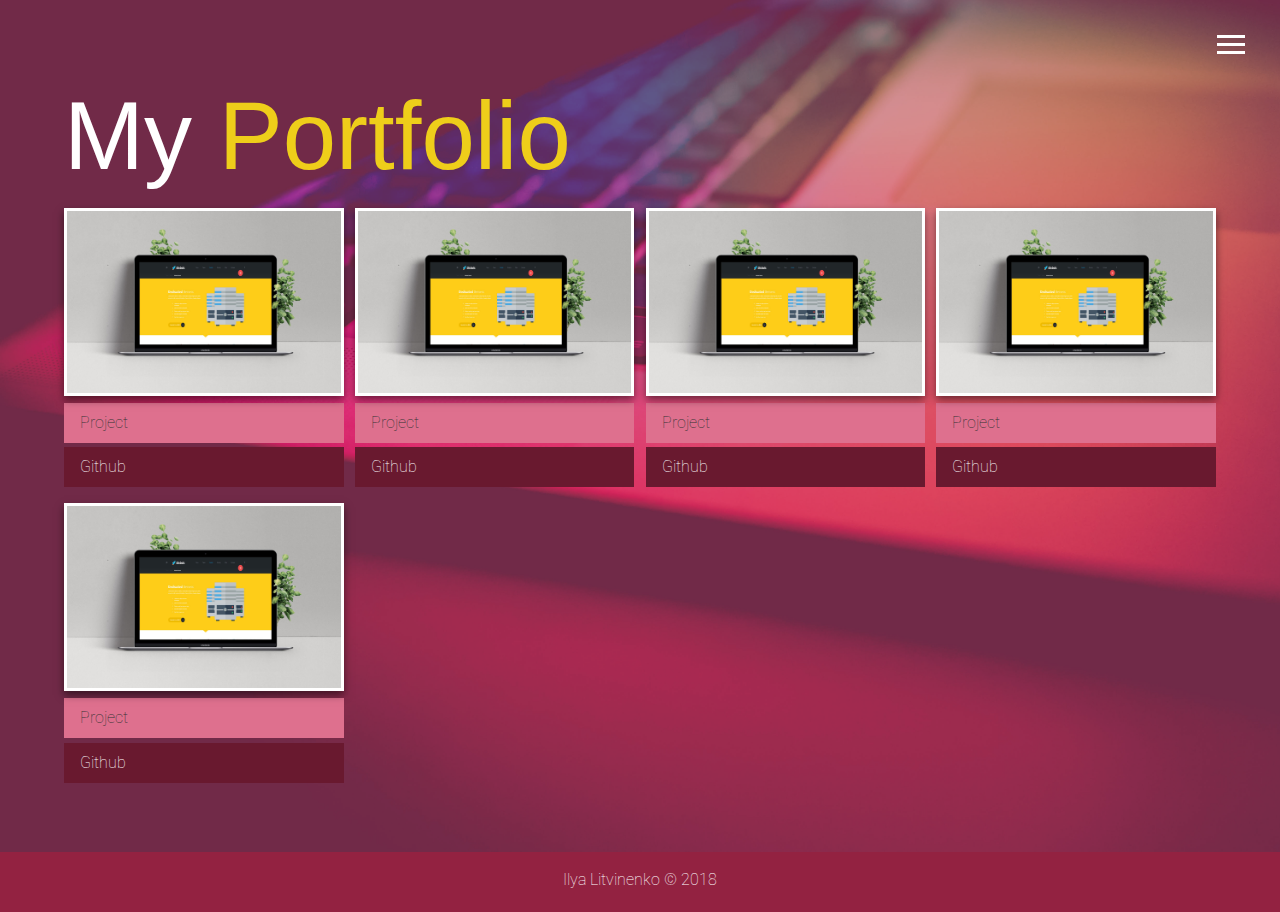
==== work.html @ fdcd1849 "Add files via upload" ====
<!DOCTYPE html>
<html lang="en">

<head>
  <meta charset="UTF-8">
  <meta name="viewport" content="width=device-width, initial-scale=1.0">
  <meta http-equiv="X-UA-Compatible" content="ie=edge">
  <link rel="stylesheet" href="https://use.fontawesome.com/releases/v5.2.0/css/all.css" integrity="sha384-hWVjflwFxL6sNzntih27bfxkr27PmbbK/iSvJ+a4+0owXq79v+lsFkW54bOGbiDQ"
    crossorigin="anonymous">
  <link rel="stylesheet" href="css/main.css">
  <title>My portfolio</title>
</head>

<body id="bg-img">
  <header>
    <div class="menu-btn">
      <div class="btn-line"></div>
      <div class="btn-line"></div>
      <div class="btn-line"></div>
    </div>

    <nav class="menu">
      <div class="menu-branding">
        <div class="portrait"></div>
      </div>
      <ul class="menu-nav">
        <li class="nav-item">
          <a href="index.html" class="nav-link">
            Home
          </a>
        </li>
        <li class="nav-item current">
          <a href="work.html" class="nav-link">
            Portfolio
          </a>
        </li>
        <li class="nav-item">
          <a href="contact.html" class="nav-link">
            Contact me
          </a>
        </li>
      </ul>
    </nav>
  </header>

  <main id="portfolio">
    <h1 class="lg-heading">
      My
      <span class="text-secondary">Portfolio</span>
    </h1>
    <div class="projects">
      <div class="item">
        <a href="#">
          <img src="img/projects/project1.jpg" alt="Project1">
        </a>
        <a href="#" class="btn-light">
          <i class="fas fa-eye"></i> Project
        </a>
        <a href="#" class="btn-dark">
          <i class="fab fa-github"></i> Github
        </a>
      </div>
      <div class="item">
        <a href="#">
          <img src="img/projects/project1.jpg" alt="Project1">
        </a>
        <a href="#" class="btn-light">
          <i class="fas fa-eye"></i> Project
        </a>
        <a href="#" class="btn-dark">
          <i class="fab fa-github"></i> Github
        </a>
      </div>
      <div class="item">
        <a href="#">
          <img src="img/projects/project1.jpg" alt="Project1">
        </a>
        <a href="#" class="btn-light">
          <i class="fas fa-eye"></i> Project
        </a>
        <a href="#" class="btn-dark">
          <i class="fab fa-github"></i> Github
        </a>
      </div>
      <div class="item">
        <a href="#">
          <img src="img/projects/project1.jpg" alt="Project1">
        </a>
        <a href="#" class="btn-light">
          <i class="fas fa-eye"></i> Project
        </a>
        <a href="#" class="btn-dark">
          <i class="fab fa-github"></i> Github
        </a>
      </div>
      <div class="item">
        <a href="#">
          <img src="img/projects/project1.jpg" alt="Project1">
        </a>
        <a href="#" class="btn-light">
          <i class="fas fa-eye"></i> Project
        </a>
        <a href="#" class="btn-dark">
          <i class="fab fa-github"></i> Github
        </a>
      </div>
    </div>
  </main>

  <footer id="main-footer">
    Ilya Litvinenko &copy; 2018
  </footer>

  <script src="js/main.js"></script>
</body>

</html>
---- css/main.css ----
@import url("https://fonts.googleapis.com/css?family=Roboto:100");
.menu-btn {
  position: absolute;
  z-index: 3;
  right: 35px;
  top: 35px;
  cursor: pointer;
  transition: all 1.5s ease-out; }
  .menu-btn .btn-line {
    width: 28px;
    height: 3px;
    margin: 0 0 5px 0;
    background: #fff;
    transition: all 1.5s ease-out; }
  .menu-btn.close {
    transform: rotate(180deg); }
    .menu-btn.close .btn-line:nth-child(1) {
      transform: rotate(45deg) translate(5px, 5px); }
    .menu-btn.close .btn-line:nth-child(2) {
      opacity: 0; }
    .menu-btn.close .btn-line:nth-child(3) {
      transform: rotate(-45deg) translate(7px, -6px); }

.menu {
  position: fixed;
  top: 0;
  width: 100%;
  opacity: 1;
  visibility: hidden; }
  .menu.show {
    visibility: visible; }
  .menu-branding, .menu-nav {
    display: flex;
    flex-flow: column wrap;
    align-items: center;
    justify-content: center;
    float: left;
    width: 50%;
    height: 100vh;
    overflow: hidden; }
  .menu-nav {
    margin: 0;
    padding: 0;
    background: #BC2C53;
    list-style: none;
    transform: translate3d(100%, 0, 0);
    transition: all 1.5s ease-out; }
    .menu-nav.show {
      transform: translate3d(0, 0, 0); }
  .menu-branding {
    background: #a7274a;
    transition: all 1.5s ease-out;
    transform: translate3d(-100%, 0, 0); }
    .menu-branding.show {
      transform: translate3d(0, 0, 0); }
    .menu-branding .portrait {
      width: 250px;
      height: 250px;
      background: url("../img/portrait.jpg");
      border-radius: 50%;
      border: solid 2px #eece1a;
      box-shadow: 0 4px 8px 0 rgba(0, 0, 0, 0.5); }
  .menu .nav-item {
    transform: translate3d(600px, 0, 0);
    transition: all 1.5s ease-out; }
    .menu .nav-item.show {
      transform: translate3d(0, 0, 0); }
    .menu .nav-item.current > a {
      color: #eece1a; }
  .menu .nav-link {
    display: inline-block;
    position: relative;
    font-size: 30px;
    text-transform: uppercase;
    padding: 1rem;
    font-weight: 300;
    color: #fff;
    text-decoration: none;
    transition: all 1.5s ease-out; }
    .menu .nav-link:hover {
      color: #eece1a;
      transition: all 1.5s ease-out; }

.nav-item:nth-child(1) {
  transition-delay: 0.1s; }

.nav-item:nth-child(2) {
  transition-delay: 0.2s; }

.nav-item:nth-child(3) {
  transition-delay: 0.3s; }

.nav-item:nth-child(4) {
  transition-delay: 0.4s; }

* {
  box-sizing: border-box; }

body {
  background: #BC2C53;
  color: #fff;
  height: 100%;
  margin: 0;
  font-family: 'Segoe UI', Tahoma, Geneva, Verdana, sans-serif;
  line-height: 1.5; }
  body#bg-img {
    background: url(../img/background.jpg);
    background-attachment: fixed;
    background-size: cover; }
    body#bg-img:after {
      content: '';
      position: absolute;
      top: 0;
      right: 0;
      width: 100%;
      height: 100%;
      z-index: -1;
      background: rgba(188, 44, 83, 0.5); }

h1, h2, h3 {
  margin: 0;
  font-weight: 400; }
  h1.lg-heading, h2.lg-heading, h3.lg-heading {
    font-size: 6rem; }
  h1.sm-heading, h2.sm-heading, h3.sm-heading {
    margin-bottom: 2rem;
    padding: 0.2rem 1rem;
    background: rgba(196, 46, 87, 0.5);
    font-family: 'Roboto', sans-serif;
    font-weight: 100; }

a {
  color: #fff;
  text-decoration: none; }

header {
  position: fixed;
  z-index: 2;
  width: 100%; }

.text-secondary {
  color: #eece1a; }

main {
  padding: 4rem;
  min-height: calc(100vh - 60px); }
  main .icons {
    margin-top: 1rem; }
    main .icons a {
      padding: 0.4rem; }
      main .icons a:hover {
        color: #eece1a;
        transition: all 1.5s ease-out; }
  main#home {
    overflow: hidden; }
    main#home h1 {
      margin-top: 20vh; }

.projects {
  display: grid;
  grid-gap: 0.7rem;
  grid-template-columns: repeat(3, 1fr);
  font-family: 'Roboto', sans-serif;
  font-weight: 100; }
  .projects img {
    width: 100%;
    border: 3px #fff solid;
    box-shadow: 0 4px 8px 0 rgba(0, 0, 0, 0.5); }
    .projects img:hover {
      opacity: 0.5;
      border-color: #eece1a;
      transition: all 1.5s ease-out; }

.box {
  text-align: center;
  font-family: 'Roboto', sans-serif;
  font-weight: 100;
  display: flex;
  flex-flow: column;
  align-items: center;
  font-size: 2rem;
  border: 2px #fff solid;
  padding: 1.5rem 3rem;
  box-shadow: 0 4px 8px 0 rgba(0, 0, 0, 0.5);
  transition: all 1.5s ease-out; }
  .box:hover {
    padding: 0.5rem 1.5rem;
    background: #eece1a;
    cursor: pointer; }
    .box:hover span {
      color: #333; }

.btn, .btn-dark, .btn-light {
  display: block;
  padding: 0.5rem 1rem;
  border: 0;
  margin-bottom: 0.3rem; }
  .btn:hover, .btn-dark:hover, .btn-light:hover {
    background: #eece1a; }

.btn-dark {
  background: #69192f;
  color: #fff; }

.btn-light {
  background: #de708e;
  color: #333; }

#main-footer {
  text-align: center;
  padding: 1rem;
  background: #932241;
  height: 60px;
  font-family: 'Roboto', sans-serif;
  font-weight: 100; }

@media screen and (min-width: 1171px) {
  .projects {
    grid-template-columns: repeat(4, 1fr); } }

@media screen and (min-width: 769px) and (max-width: 1170px) {
  .projects {
    grid-template-columns: repeat(3, 1fr); } }

@media screen and (max-width: 768px) {
  main {
    align-items: center;
    text-align: center; }
    main .lg-heading {
      line-height: 1;
      margin-bottom: 1rem; }
  ul.menu-nav, div.menu-branding {
    float: none;
    width: 100%;
    min-height: 0; }
    ul.menu-nav.show, div.menu-branding.show {
      transform: translate3d(0, 0, 0); }
  .menu-nav {
    height: 75vh;
    transform: translate3d(-100%, 0, 0);
    font-size: 24px; }
  .menu-branding {
    height: 25vh;
    transform: translate3d(100%, 0, 0); }
    .menu-branding .portrait {
      background: url("../img/portrait_small.jpg");
      width: 150px;
      height: 150px; }
  .projects {
    grid-template-columns: repeat(2, 1fr); } }

@media screen and (max-width: 500px) {
  main {
    padding: 2rem; }
    main #home h1 {
      margin-top: 10vh; }
    main .lg-heading {
      margin-top: 1rem;
      font-size: 4rem; }
  .projects {
    grid-template-columns: 1fr; }
  .box {
    font-size: 1.5rem; } }
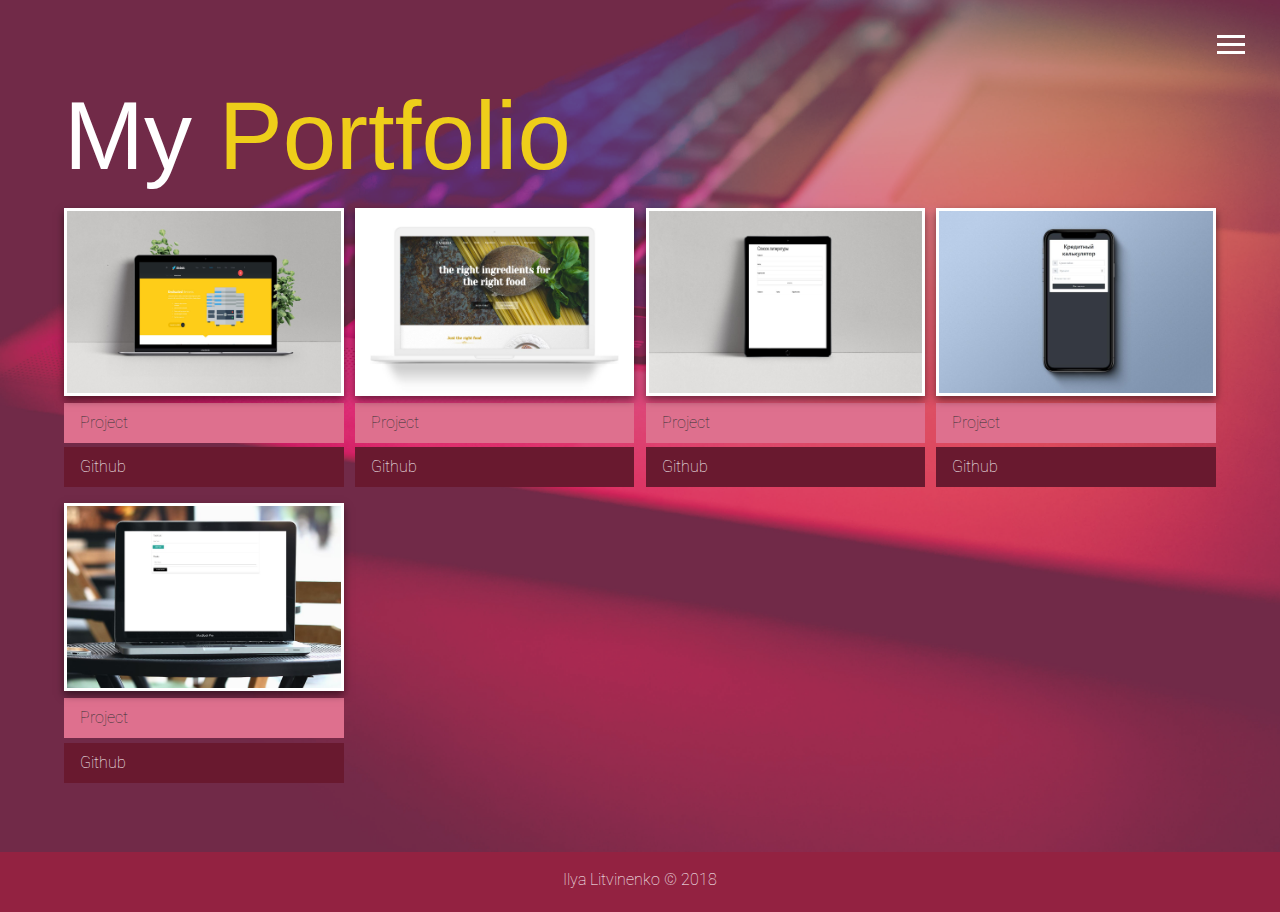
==== commit 09b382e0: "Add files via upload" ====
--- a/work.html
+++ b/work.html
@@ -53,54 +53,54 @@
         <a href="#">
           <img src="img/projects/project1.jpg" alt="Project1">
         </a>
-        <a href="#" class="btn-light">
+        <a href="https://ilyawzrd.github.io/globals/" class="btn-light">
           <i class="fas fa-eye"></i> Project
         </a>
-        <a href="#" class="btn-dark">
+        <a href="https://github.com/ilyawzrd/globals" class="btn-dark">
           <i class="fab fa-github"></i> Github
         </a>
       </div>
       <div class="item">
         <a href="#">
-          <img src="img/projects/project1.jpg" alt="Project1">
+          <img src="img/projects/project2.jpg" alt="Project2">
         </a>
-        <a href="#" class="btn-light">
+        <a href="https://ilyawzrd.github.io/lambda/" class="btn-light">
           <i class="fas fa-eye"></i> Project
         </a>
-        <a href="#" class="btn-dark">
+        <a href="https://github.com/ilyawzrd/lambda" class="btn-dark">
           <i class="fab fa-github"></i> Github
         </a>
       </div>
       <div class="item">
         <a href="#">
-          <img src="img/projects/project1.jpg" alt="Project1">
+          <img src="img/projects/project3.jpg" alt="Project3">
         </a>
-        <a href="#" class="btn-light">
+        <a href="https://ilyawzrd.github.io/booklist/" class="btn-light">
           <i class="fas fa-eye"></i> Project
         </a>
-        <a href="#" class="btn-dark">
+        <a href="https://github.com/ilyawzrd/booklist" class="btn-dark">
           <i class="fab fa-github"></i> Github
         </a>
       </div>
       <div class="item">
         <a href="#">
-          <img src="img/projects/project1.jpg" alt="Project1">
+          <img src="img/projects/project4.jpg" alt="Project4">
         </a>
-        <a href="#" class="btn-light">
+        <a href="https://ilyawzrd.github.io/loancalc/" class="btn-light">
           <i class="fas fa-eye"></i> Project
         </a>
-        <a href="#" class="btn-dark">
+        <a href="https://github.com/ilyawzrd/loancalc" class="btn-dark">
           <i class="fab fa-github"></i> Github
         </a>
       </div>
       <div class="item">
         <a href="#">
-          <img src="img/projects/project1.jpg" alt="Project1">
+          <img src="img/projects/project5.jpg" alt="Project5">
         </a>
-        <a href="#" class="btn-light">
+        <a href="https://ilyawzrd.github.io/tasklist/" class="btn-light">
           <i class="fas fa-eye"></i> Project
         </a>
-        <a href="#" class="btn-dark">
+        <a href="https://github.com/ilyawzrd/tasklist" class="btn-dark">
           <i class="fab fa-github"></i> Github
         </a>
       </div>
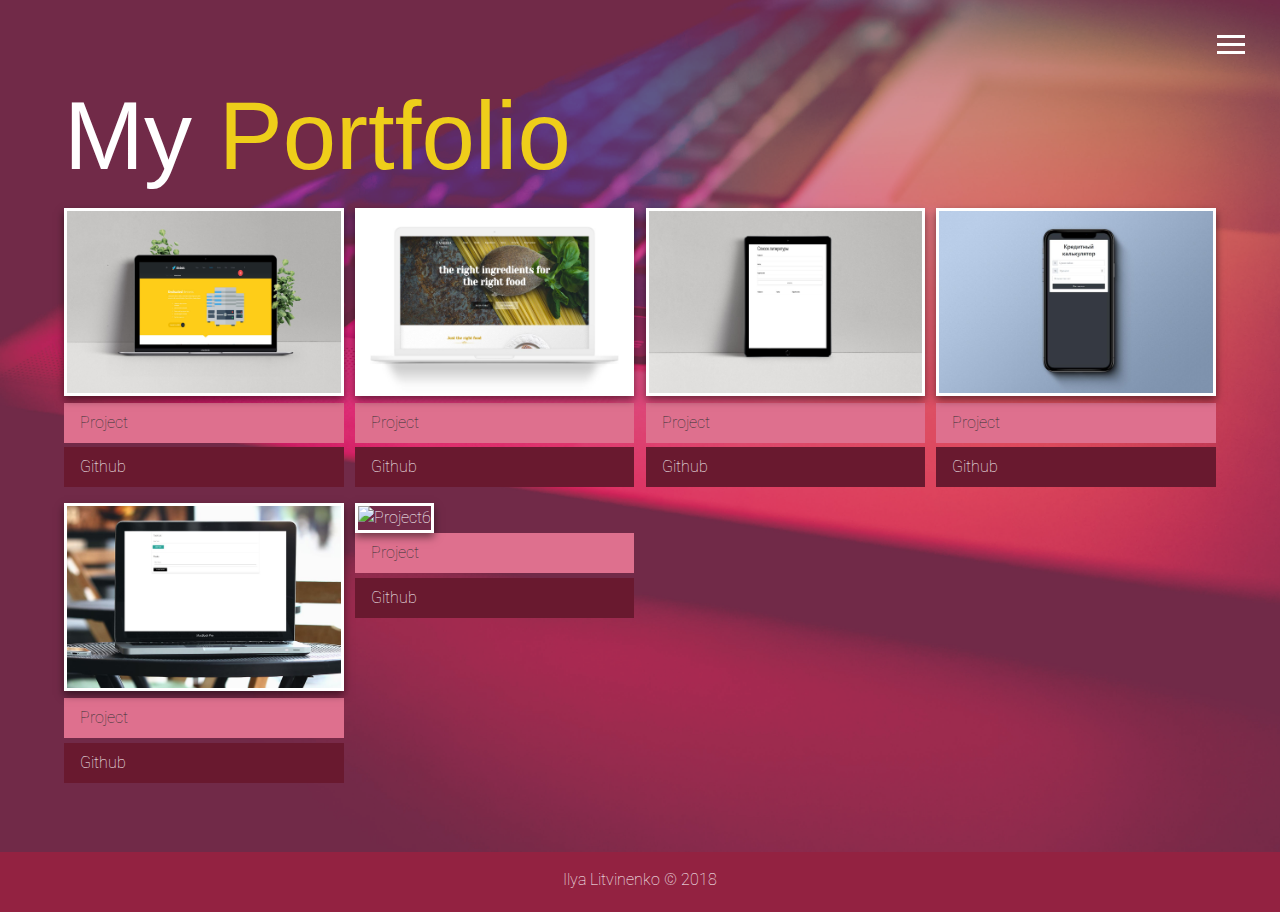
==== commit 0fcac4f7: "Add files via upload" ====
--- a/work.html
+++ b/work.html
@@ -104,6 +104,17 @@
           <i class="fab fa-github"></i> Github
         </a>
       </div>
+      <div class="item">
+        <a href="#">
+          <img src="img/projects/project6.jpg" alt="Project6">
+        </a>
+        <a href="https://ilyawzrd.github.io/weather/" class="btn-light">
+          <i class="fas fa-eye"></i> Project
+        </a>
+        <a href="https://github.com/ilyawzrd/weather" class="btn-dark">
+          <i class="fab fa-github"></i> Github
+        </a>
+      </div>
     </div>
   </main>
 
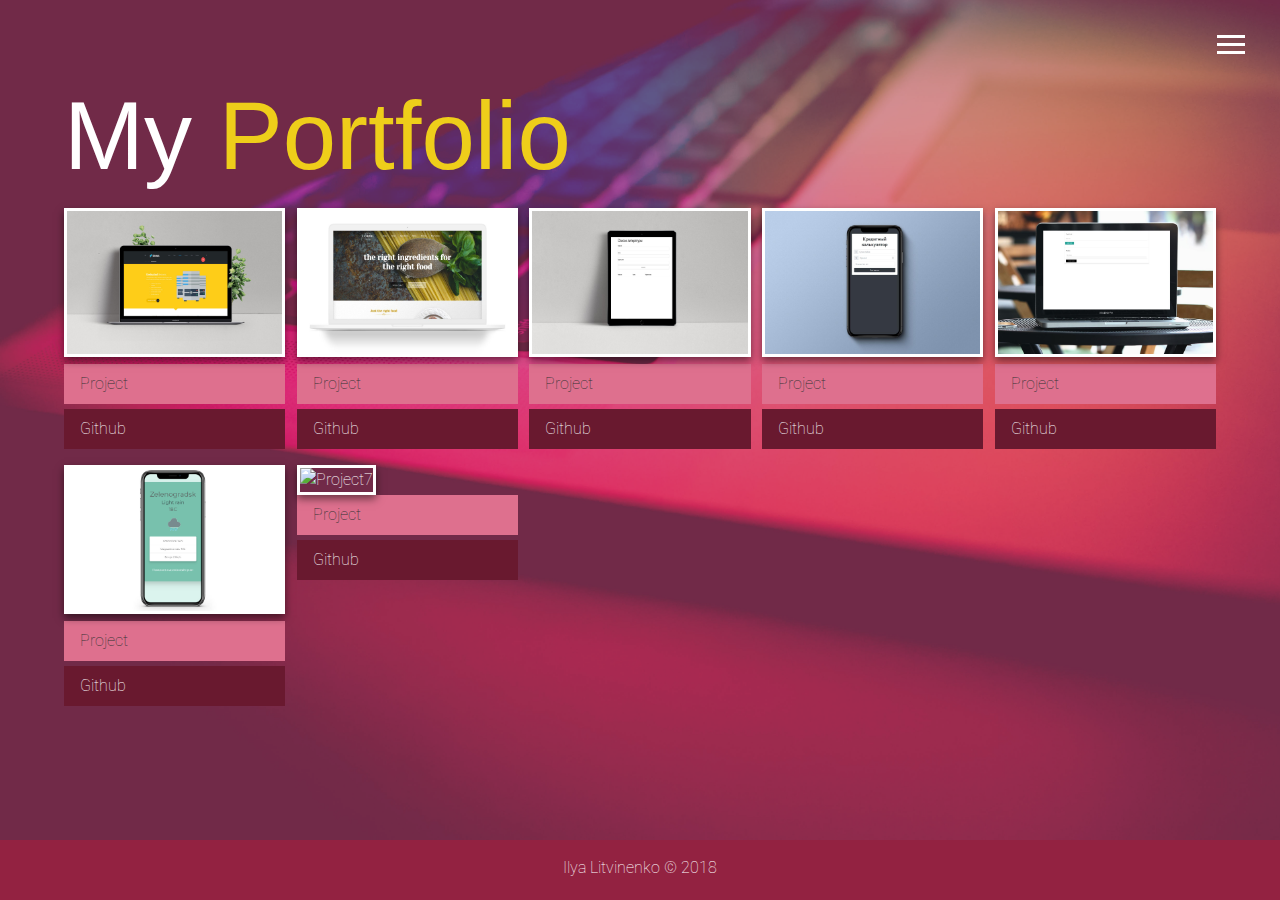
==== commit 321a2a83: "Add files via upload" ====
--- a/work.html
+++ b/work.html
@@ -115,6 +115,17 @@
           <i class="fab fa-github"></i> Github
         </a>
       </div>
+      <div class="item">
+        <a href="#">
+          <img src="img/projects/project7.jpg" alt="Project7">
+        </a>
+        <a href="https://ilyawzrd.github.io/surf/" class="btn-light">
+          <i class="fas fa-eye"></i> Project
+        </a>
+        <a href="https://github.com/ilyawzrd/surf" class="btn-dark">
+          <i class="fab fa-github"></i> Github
+        </a>
+      </div>
     </div>
   </main>
 
--- a/css/main.css
+++ b/css/main.css
@@ -216,7 +216,7 @@
 
 @media screen and (min-width: 1171px) {
   .projects {
-    grid-template-columns: repeat(4, 1fr); } }
+    grid-template-columns: repeat(5, 1fr); } }
 
 @media screen and (min-width: 769px) and (max-width: 1170px) {
   .projects {
